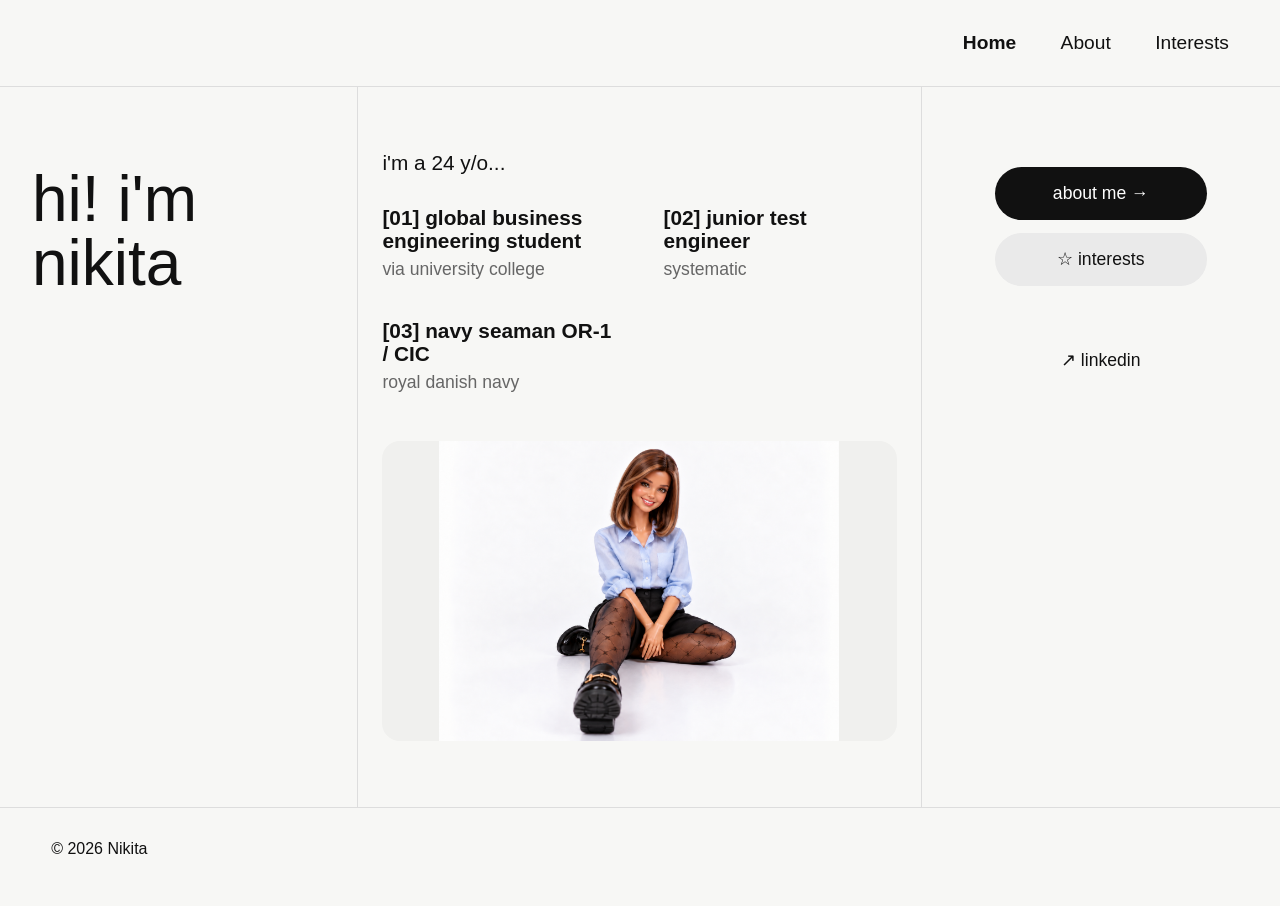
==== index.html @ a368ec4f "Initial commit" ====
<!DOCTYPE html>
<html lang="en">

<head>
  <meta charset="UTF-8">
  <title>Nikita Kjær</title>
  <link rel="stylesheet" href="style.css">
</head>

<body>

  <header>
    <nav>
      <ul>
        <li><a href="index.html" class="active">Home</a></li>
        <li><a href="about.html">About</a></li>
        <li><a href="interests.html">Interests</a></li>
      </ul>
    </nav>
  </header>

  <main class="homepage">

    <section class="left-column">
      <h1>hi! i'm nikita</h1>
    </section>

    <section class="middle-column">

      <p class="age">i'm a 24 y/o...</p>

      <div class="experience-grid">

        <article>
          <h2>[01] global business engineering student</h2>
          <p>via university college</p>
        </article>

        <article>
          <h2>[02] junior test engineer</h2>
          <p>systematic</p>
        </article>

        <article>
          <h2>[03] navy seaman OR-1 / CIC</h2>
          <p>royal danish navy</p>
        </article>

      </div>

      <div class="intro-image">
        <img src="images/nikita.png" alt="Nikita Kjær">
      </div>

    </section>

    <section class="right-column">

      <a class="main-button" href="about.html">
        about me →
      </a>

      <a class="secondary-button" href="interests.html">
        ☆ interests
      </a>

      <a
        class="linkedin-link"
        href="https://dk.linkedin.com/in/nikita-kj%C3%A6r-a96b77308"
        target="_blank">
        ↗ linkedin
      </a>

    </section>

  </main>

  <footer>
    <p>© 2026 Nikita</p>
  </footer>

</body>

</html>
---- style.css ----
:root {
  --background-color: #f7f7f5;
  --text-color: #111111;
  --secondary-color: #666666;
  --border-color: #dddddd;
}

body {
  margin: 0;
  background-color: var(--background-color);
  color: var(--text-color);
  font-family: Arial, Helvetica, sans-serif;
}

/* NAVIGATION */

nav {
  text-align: right;
  padding: 2rem 4%;
  border-bottom: 1px solid var(--border-color);
}

nav ul {
  margin: 0;
  padding: 0;
}

nav li {
  display: inline;
  margin-left: 2.5rem;
}

nav a {
  color: var(--text-color);
  text-decoration: none;
  font-size: 1.2rem;
}

nav a:hover {
  color: var(--secondary-color);
}

nav a.active {
  font-weight: bold;
}

/* HOMEPAGE */

.homepage {
  display: grid;
  grid-template-columns: 28% 44% 28%;
  min-height: 80vh;
}

/* LEFT COLUMN */

.left-column {
  padding: 5rem 2rem;
  border-right: 1px solid var(--border-color);
}

.left-column h1 {
  font-size: 4rem;
  font-weight: 500;
  margin: 0;
  line-height: 1;
}

/* MIDDLE COLUMN */

.middle-column {
  padding: 4rem 1.5rem;
  border-right: 1px solid var(--border-color);
}

.age {
  font-size: 1.3rem;
  margin-top: 0;
  margin-bottom: 2rem;
}

/* EXPERIENCE */

.experience-grid {
  display: grid;
  grid-template-columns: 1fr 1fr;
  gap: 2.5rem 3rem;
  margin-bottom: 3rem;
}

.experience-grid article {
  margin: 0;
}

.experience-grid h2 {
  font-size: 1.3rem;
  margin: 0 0 0.4rem 0;
  line-height: 1.1;
}

.experience-grid p {
  font-size: 1.1rem;
  margin: 0;
  color: var(--secondary-color);
}

/* HOMEPAGE IMAGE */

.intro-image {
  width: 100%;
  height: 300px;

  overflow: hidden;
  border-radius: 18px;
  background-color: #f0f0ee;

  display: flex;
  align-items: flex-end;
  justify-content: center;
}

.intro-image img {
  height: 100%;
  width: auto;
  max-width: 100%;
  object-fit: contain;
  display: block;
}

/* RIGHT COLUMN */

.right-column {
  padding: 5rem 2rem;

  display: flex;
  flex-direction: column;
  align-items: center;
}

.main-button {
  width: 180px;
  padding: 1rem;

  background-color: #111111;
  color: white;

  border-radius: 999px;

  text-align: center;
  text-decoration: none;

  font-size: 1.1rem;

  margin-bottom: 0.8rem;
}

.secondary-button {
  width: 180px;
  padding: 1rem;

  background-color: #eaeaea;
  color: var(--text-color);

  border-radius: 999px;

  text-align: center;
  text-decoration: none;

  font-size: 1.1rem;
}

.main-button:hover {
  opacity: 0.8;
}

.secondary-button:hover {
  background-color: #dddddd;
}

.linkedin-link {
  margin-top: 4rem;

  color: var(--text-color);
  text-decoration: none;

  font-size: 1.1rem;
}

/* ABOUT PAGE */

.about-page {
  width: 100%;
}

/* ABOUT HEADING */

.about-heading {
  padding: 4rem 3% 2rem;
  min-height: 180px;
}

.about-heading h1 {
  margin: 0;
  font-size: 5rem;
  font-weight: 400;
  line-height: 1;
}

/* ABOUT STORY */

.about-story {
  display: grid;
  grid-template-columns: 20% 1fr;
  gap: 5rem;

  padding: 4rem 3% 6rem;
}

.story-left h2 {
  font-size: 1.2rem;
  font-weight: 500;

  margin-top: 0;
  margin-bottom: 2rem;
}

/* ABOUT IMAGE */

.story-image {
  width: 220px;
  max-width: 100%;
}

.story-image img {
  width: 100%;
  height: auto;

  display: block;

  border-radius: 8px;
}

/* ABOUT TEXT */

.story-text {
  max-width: 1050px;
}

.story-text p {
  font-size: 1.25rem;
  line-height: 1.3;

  margin-top: 0;
  margin-bottom: 2rem;
}

/* TIMELINE */

.timeline {
  padding: 3rem 3% 6rem;

  border-top: 1px solid var(--border-color);
}

.timeline article {
  display: block;
  width: 100%;

  margin: 0;
  padding: 2rem 0;

  border-top: 1px solid var(--border-color);
}

.timeline article:first-child {
  border-top: none;
}

.timeline h2 {
  font-size: 1.4rem;
  font-weight: 500;

  margin-top: 0;
  margin-bottom: 1rem;
}

.timeline ul {
  margin: 0;
  padding-left: 1.5rem;
}

.timeline li {
  font-size: 1.1rem;
  line-height: 1.4;

  color: var(--secondary-color);

  margin-bottom: 0.5rem;
}

/* FOOTER */

footer {
  border-top: 1px solid var(--border-color);
  padding: 2rem 4%;
}

footer p {
  margin-top: 0;
}

footer a {
  color: var(--text-color);
}

/* MOBILE */

@media (max-width: 900px) {

  .homepage {
    grid-template-columns: 1fr;
  }

  .left-column,
  .middle-column {
    border-right: none;
    border-bottom: 1px solid var(--border-color);
  }

  .experience-grid {
    grid-template-columns: 1fr;
  }

  .about-story {
    grid-template-columns: 1fr;
    gap: 3rem;
  }

  .story-image {
    width: 250px;
  }

  .left-column h1,
  .about-heading h1 {
    font-size: 3.5rem;
  }

}

/* INTERESTS PAGE */

.interests-page {
  width: 100%;
}

.interests-heading {
  padding: 4rem 4% 3rem;
  border-bottom: 1px solid var(--border-color);
}

.interests-heading h1 {
  margin: 0 0 2rem 0;

  font-size: 5rem;
  font-weight: 400;
  line-height: 1;
}

.interests-heading p {
  max-width: 900px;

  margin: 0;

  font-size: 1.3rem;
  line-height: 1.4;

  color: var(--secondary-color);
}

/* INTEREST GRID */

.interests-grid {
  display: grid;
  grid-template-columns: 1fr 1fr;

  padding: 3rem 4% 6rem;
}

.interest-card {
  width: auto;

  margin: 0;
  padding: 2rem 3rem 3rem 0;

  border-top: 1px solid var(--border-color);
}

.interest-card:nth-child(even) {
  padding-left: 3rem;
  padding-right: 0;

  border-left: 1px solid var(--border-color);
}

.interest-card h2 {
  margin: 0 0 1.2rem 0;

  font-size: 1.5rem;
  font-weight: 500;
}

.interest-card p {
  max-width: 600px;

  margin: 0;

  color: var(--secondary-color);

  font-size: 1.1rem;
  line-height: 1.5;
}

/* INTERESTS MOBILE */

@media (max-width: 900px) {

  .interests-grid {
    grid-template-columns: 1fr;
  }

  .interest-card,
  .interest-card:nth-child(even) {
    padding: 2rem 0;

    border-left: none;
    border-top: 1px solid var(--border-color);
  }

  .interests-heading h1 {
    font-size: 3.5rem;
  }

}
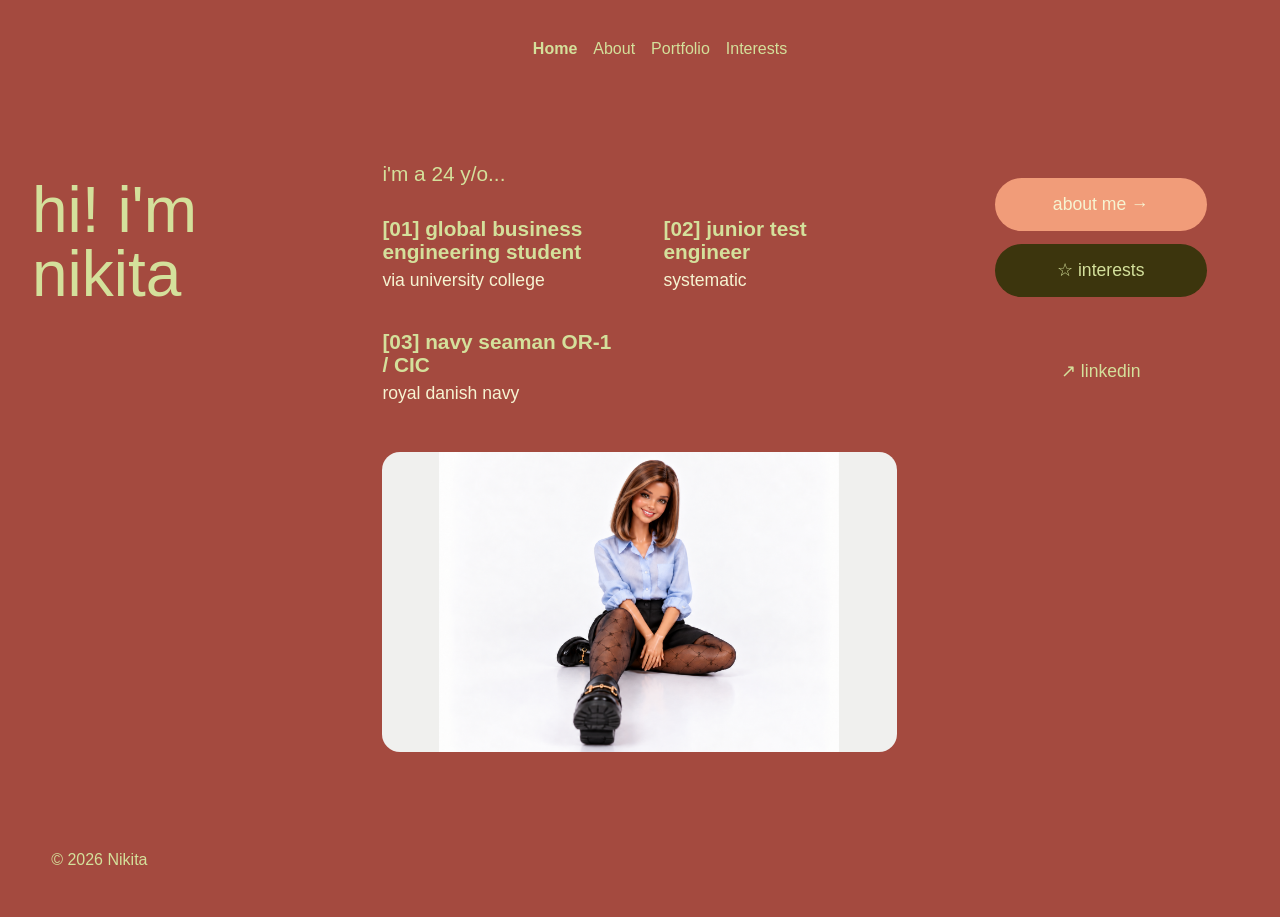
==== commit 14273ea0: "Changed my portfolio, so it matched the assignment" ====
--- a/index.html
+++ b/index.html
@@ -3,6 +3,7 @@
 
 <head>
   <meta charset="UTF-8">
+  <meta name="viewport" content="width=device-width, initial-scale=1.0">
   <title>Nikita Kjær</title>
   <link rel="stylesheet" href="style.css">
 </head>
@@ -14,6 +15,7 @@
       <ul>
         <li><a href="index.html" class="active">Home</a></li>
         <li><a href="about.html">About</a></li>
+        <li><a href="portfolio.html">Portfolio</a></li>
         <li><a href="interests.html">Interests</a></li>
       </ul>
     </nav>
@@ -25,7 +27,7 @@
       <h1>hi! i'm nikita</h1>
     </section>
 
-    <section class="middle-column">
+    <div class="middle-column">
 
       <p class="age">i'm a 24 y/o...</p>
 
@@ -52,9 +54,9 @@
         <img src="images/nikita.png" alt="Nikita Kjær">
       </div>
 
-    </section>
+    </div>
 
-    <section class="right-column">
+    <div class="right-column">
 
       <a class="main-button" href="about.html">
         about me →
@@ -71,7 +73,7 @@
         ↗ linkedin
       </a>
 
-    </section>
+    </div>
 
   </main>
 
--- a/style.css
+++ b/style.css
@@ -1,8 +1,8 @@
 :root {
-  --background-color: #f7f7f5;
-  --text-color: #111111;
-  --secondary-color: #666666;
-  --border-color: #dddddd;
+  --background-color: #a44a3f;
+  --text-color: #d4e09b;
+  --secondary-color: #f6f4d2;
+  --border-color: #a44a3f;
 }
 
 body {
@@ -15,25 +15,26 @@
 /* NAVIGATION */
 
 nav {
-  text-align: right;
-  padding: 2rem 4%;
-  border-bottom: 1px solid var(--border-color);
+  padding: 1.5rem 4%;
+  text-align: center;
 }
 
 nav ul {
-  margin: 0;
-  padding: 0;
+  display: flex;
+  justify-content: center;
+  flex-wrap: nowrap;
+  gap: 1rem;
 }
 
 nav li {
-  display: inline;
-  margin-left: 2.5rem;
+  display: block;
+  margin-left: 0;
 }
 
 nav a {
   color: var(--text-color);
   text-decoration: none;
-  font-size: 1.2rem;
+  font-size: 1rem;
 }
 
 nav a:hover {
@@ -141,8 +142,8 @@
   width: 180px;
   padding: 1rem;
 
-  background-color: #111111;
-  color: white;
+  background-color: #f19c79;
+  color: #f6f4d2;
 
   border-radius: 999px;
 
@@ -158,7 +159,7 @@
   width: 180px;
   padding: 1rem;
 
-  background-color: #eaeaea;
+  background-color: #3c350d;
   color: var(--text-color);
 
   border-radius: 999px;
@@ -170,11 +171,13 @@
 }
 
 .main-button:hover {
-  opacity: 0.8;
+  background-color: var(--text-color);
+  color: #3c350d;
 }
 
 .secondary-button:hover {
-  background-color: #dddddd;
+  background-color: var(--text-color);
+  color: #3c350d;
 }
 
 .linkedin-link {
@@ -346,6 +349,212 @@
   }
 
 }
+/* PORTFOLIO PAGE */
+
+.portfolio-page {
+  width: 100%;
+}
+
+.portfolio-heading {
+  padding: 4rem 4% 3rem;
+  border-bottom: 1px solid var(--border-color);
+}
+
+.portfolio-heading h1 {
+  margin: 0 0 2rem 0;
+
+  font-size: 5rem;
+  font-weight: 400;
+  line-height: 1;
+}
+
+.portfolio-heading p {
+  max-width: 900px;
+
+  margin: 0;
+
+  font-size: 1.3rem;
+  line-height: 1.4;
+
+  color: var(--secondary-color);
+}
+
+/* PORTFOLIO TABLE */
+
+.portfolio-table-section {
+  padding: 2rem 4% 5rem;
+}
+
+.project-table {
+  width: 100%;
+  max-width: 1100px;
+  margin: 0 auto;
+  border-collapse: collapse;
+}
+
+.project-table th {
+  text-align: left;
+  font-size: 0.9rem;
+  padding: 1rem 1rem 1rem 0;
+}
+
+.project-table td {
+  padding: 1.5rem 1rem 1.5rem 0;
+  vertical-align: top;
+  font-size: 1rem;
+  line-height: 1.4;
+}
+
+.project-table tbody tr {
+  border-top: 1px solid rgba(246, 244, 210, 0.25);
+}
+
+.project-table th:nth-child(1),
+.project-table td:nth-child(1) {
+  width: 20%;
+}
+
+.project-table th:nth-child(2),
+.project-table td:nth-child(2) {
+  width: 45%;
+}
+
+.project-table th:nth-child(3),
+.project-table td:nth-child(3) {
+  width: 10%;
+}
+
+.project-table th:nth-child(4),
+.project-table td:nth-child(4) {
+  width: 25%;
+  text-align: right;
+}
+
+.project-table a {
+  color: var(--text-color);
+  text-decoration: none;
+  font-weight: bold;
+  white-space: nowrap;
+}
+
+.project-table a:hover {
+  color: var(--secondary-color);
+  text-decoration: underline;
+}
+
+
+/* PORTFOLIO TABLE - MOBILE */
+
+@media (max-width: 900px) {
+
+  .project-table,
+  .project-table thead,
+  .project-table tbody,
+  .project-table tr,
+  .project-table th,
+  .project-table td {
+    display: block;
+  }
+
+  .project-table thead {
+    display: none;
+  }
+
+  .project-table tr {
+    padding: 1.5rem 0;
+  }
+
+  .project-table td {
+    width: 100%;
+    padding: 0.3rem 0;
+    text-align: left;
+  }
+
+  .project-table td:nth-child(1) {
+    width: 100%;
+    font-size: 1.3rem;
+    font-weight: bold;
+  }
+
+  .project-table td:nth-child(2) {
+    width: 100%;
+  }
+
+  .project-table td:nth-child(3) {
+    width: 100%;
+  }
+
+  .project-table td:nth-child(4) {
+    width: 100%;
+    margin-top: 1rem;
+    text-align: left;
+  }
+
+}
+
+/* PORTFOLIO GRID */
+
+.portfolio-grid {
+  display: grid;
+  grid-template-columns: 1fr 1fr;
+
+  padding: 3rem 4% 6rem;
+}
+
+.portfolio-card {
+  width: auto;
+
+  margin: 0;
+  padding: 2rem 3rem 3rem 0;
+
+  border-top: 1px solid var(--border-color);
+}
+
+.portfolio-card:nth-child(even) {
+  padding-left: 3rem;
+  padding-right: 0;
+
+  border-left: 1px solid var(--border-color);
+}
+
+.portfolio-card h2 {
+  margin: 0 0 1.2rem 0;
+
+  font-size: 1.5rem;
+  font-weight: 500;
+}
+
+.portfolio-card p {
+  max-width: 600px;
+
+  margin: 0;
+
+  color: var(--secondary-color);
+
+  font-size: 1.1rem;
+  line-height: 1.5;
+}
+
+/* PORTFOLIO MOBILE */
+
+@media (max-width: 900px) {
+
+  .portfolio-grid {
+    grid-template-columns: 1fr;
+  }
+
+  .portfolio-card,
+  .portfolio-card:nth-child(even) {
+    padding: 2rem 0;
+
+    border-left: none;
+    border-top: 1px solid var(--border-color);
+  }
+
+  .portfolio-heading h1 {
+    font-size: 3.5rem;
+  }
+}
 
 /* INTERESTS PAGE */
 
@@ -439,5 +648,34 @@
   .interests-heading h1 {
     font-size: 3.5rem;
   }
-
-}+}
+  /* UNDER CONSTRUCTION PAGE */
+
+.under-construction-page {
+  width: 100%;
+}
+
+.under-construction-heading {
+  padding: 4rem 4% 3rem;
+  border-bottom: 1px solid var(--border-color);
+}
+
+.under-construction-heading h1 {
+  margin: 0;
+  font-size: 5rem;
+  font-weight: 400;
+  line-height: 1;
+}
+
+.under-construction-content {
+  padding: 3rem 4% 5rem;
+}
+
+.under-construction-content p {
+  font-size: 1.3rem;
+  margin: 0 0 2rem 0;
+}
+
+.under-construction-content .main-button {
+  display: inline-block;
+}
